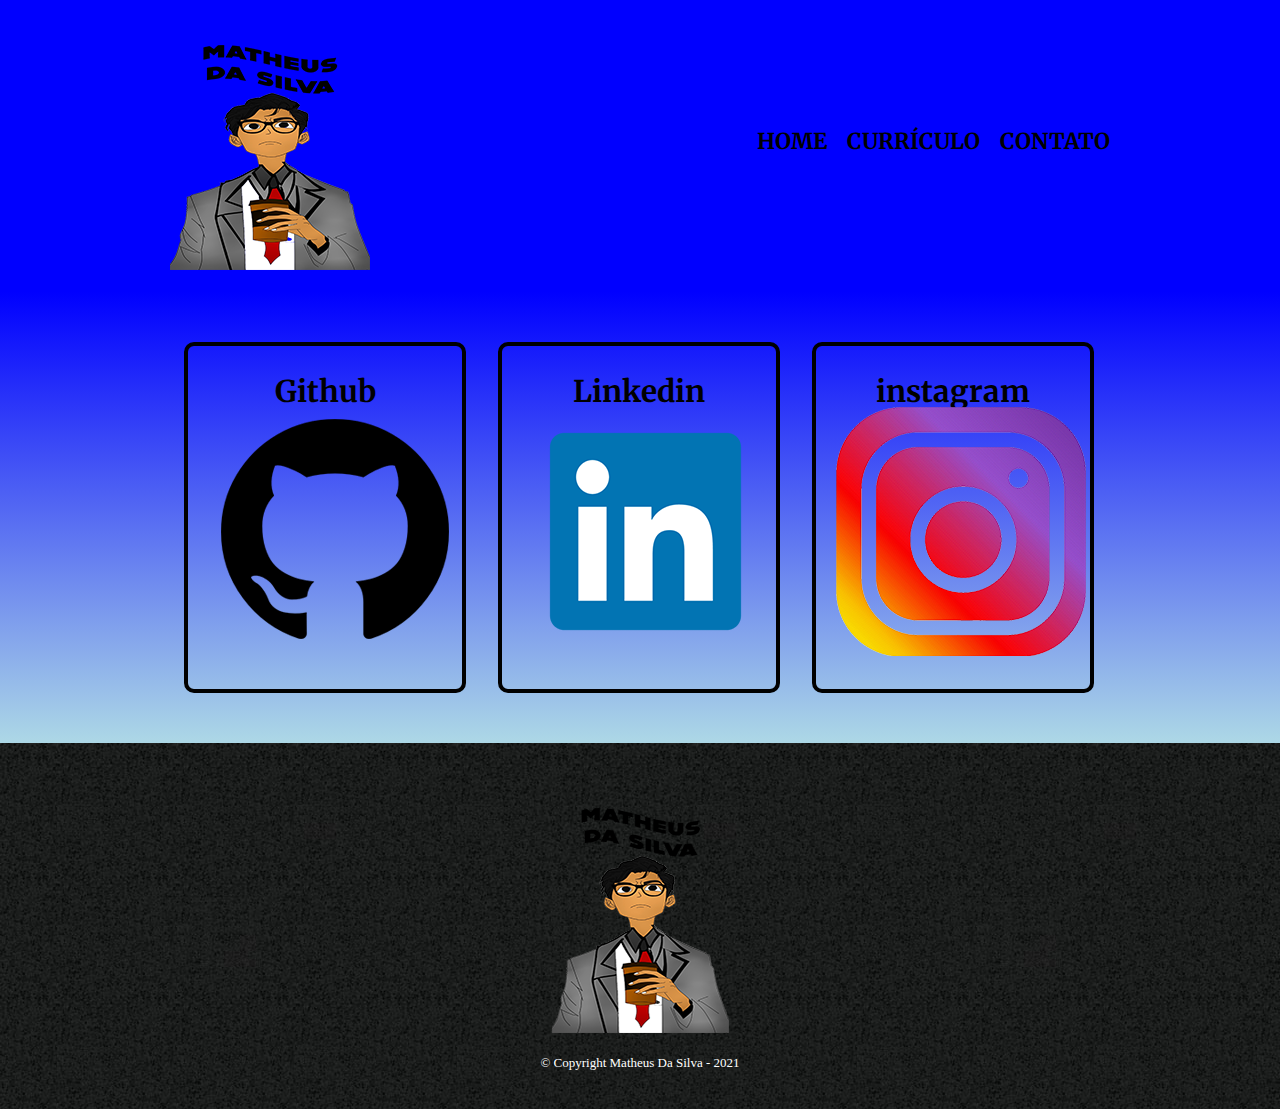
==== contato.html @ 4825c3ed "Codigos e pastas" ====
<!DOCTYPE html>
<html lang=en_us>
    <head>
        <meta charset="UTF-8">
        <meta name="viewport" content="width=devide-width">
        <title> Contatos</title>

        <link rel="stylesheet" href="css/reset.css">
        <link rel="stylesheet" href="css/style.css">
        <link rel="preconnect" href="https://fonts.googleapis.com">
        <link rel="preconnect" href="https://fonts.gstatic.com" crossorigin>
        <link href="https://fonts.googleapis.com/css2?family=Libre+Baskerville&family=Merriweather:ital,wght@1,300&family=Niconne&display=swap" rel="stylesheet">
    </head>

    <body>
        
        <header>

            <div class="caixa">

                <h1> <img src="Imagens/perfil.png" alt="Cartoon do Matheus"> </h1>

                <nav>   
                
                    <ul>

                        <li><a href="index.html">Home </a></li>
                        <li><a href="pdf/curriculo.pdf" target="_blank"> Currículo </a></li>
                        <li><a href="contato.html"> Contato </a></li>

                    </ul>

                </nav>

            </div>

        </header>

        <main>

            <ul class="curriculo">

                <li><a href="https://github.com/Matth998" target="_blank">
                    <h2> Github </h2>
                    <img src="Imagens/github.png">
                </a>
                </li>
                    
                <li> <a href="https://www.linkedin.com/in/matheus-silva25/" target="_blank">
                    <h2> Linkedin </h2>
                    <img src="Imagens/linkedin.png"> 
                </a></li>

                <li><a href="https://www.instagram.com/_matthsz/" target="_blank">
                    <h2> instagram </h2>
                    <img src="Imagens/instagram.png">
                </a></li>
            </ul>

        </main>

        <footer>

            <img src="Imagens/logo.png" alt="Cartoon do Matheus">
            <p class="copyright">&copy; Copyright Matheus Da Silva - 2021 </p>


        </footer>

    </body>

</html>
---- css/style.css ----
header{

    background: blue;
    padding: 20px 0;

}

.caixa{

    font-family: 'Merriweather', serif;
    position: relative;
    width: 940px;
    margin: 0 auto;

}

main {

    background: linear-gradient(blue, lightblue);

}

nav{

    position: absolute;
    top: 110px;
    right: 0;
}


nav li{

    display: inline;
    margin: 0 0 0 15px;

}

nav a{

    text-transform: uppercase;
    color: black;
    font-weight: bold;
    font-size: 22px;
    text-decoration: none;

}

nav a:hover{

    color:darkblue;
    text-decoration: underline;

}


.curriculo {
    width: 940px;
    margin: 0 auto;
    padding: 50px 0;
}

.curriculo a{

    font-family: 'Merriweather', serif;
    color:black;
    text-decoration: none;

}

.curriculo li:hover{

    border-color: darkblue;
    text-decoration: underline;

}

.curriculo li:hover h2{

    font-size: 34px;

}

.curriculo li {
    display: inline-block;
    text-align: center;
    width: 30%;
    vertical-align: top;
    margin: 0 1.5%;
    padding: 30px 20px;
    box-sizing: border-box;
    border: 4px solid black;
    border-radius: 10px;

}

.curriculo h2 {
    font-size: 30px;
    font-weight: bold;
}

.descricao {
    font-size: 22px;
    margin: 10px;
}

footer{

    text-align: center;
    background: url("bg.jpg");
    padding: 40px 0;

}

.copyright{

    color: white;
    font-size: 13px;
    margin: 20px 0 0;

}

@media screen and (max-width: 480){

    h1{

        text-align: center;

    }

    nav a{

        position: static;

    }


}

.biografia{

    margin: 0 10%;
    padding: 50px 0;

}

.titulo-principal{

    font-family: 'Niconne', cursive;
    font-size: 120px;
    text-align: center;
    margin: 0 0 50px;
    clear: left;

}

.biografia p{

    font-family: 'Merriweather', serif;
    margin: 0 0 1em;
    padding: 0 0 0 20px;
}

.foto{

    width: 250px;
    float: left;
    margin: 0 20px 20px 0;

}

.video{

    text-align: right;
    padding: 30px 0 0 30px;

}

.ios{

    text-transform: uppercase;
    color: black;
    font-weight: bold;
    text-decoration: none;

}

.titulo-secundario{

    font-family: 'Niconne', cursive;
    font-size: 30px;
    text-align: left;
    margin: 0 0 10px;

}

.titulo-terciario{

    font-family: 'Niconne', cursive;
    font-size: 25px;
    text-align: left;
    margin: 0 0 10px;

}

.formacoes{

    width: 950px;
    margin: 0 auto;
    padding: 50px 0;

}

.formacoes p{

    font-family: 'Merriweather', serif;
    margin: 0 0 1em;

}

.experiencia{

    width: 950px;
    margin: 0 auto;
    padding: 50px 0;

}

.titulo-quartenario{

    font-family: 'Niconne', cursive;
    font-size: 20px;
    text-align: left;
    margin: 0 0 10px;

}

.experiencia p{

    font-family: 'Merriweather', serif;
    margin: 0 0 1em;

}
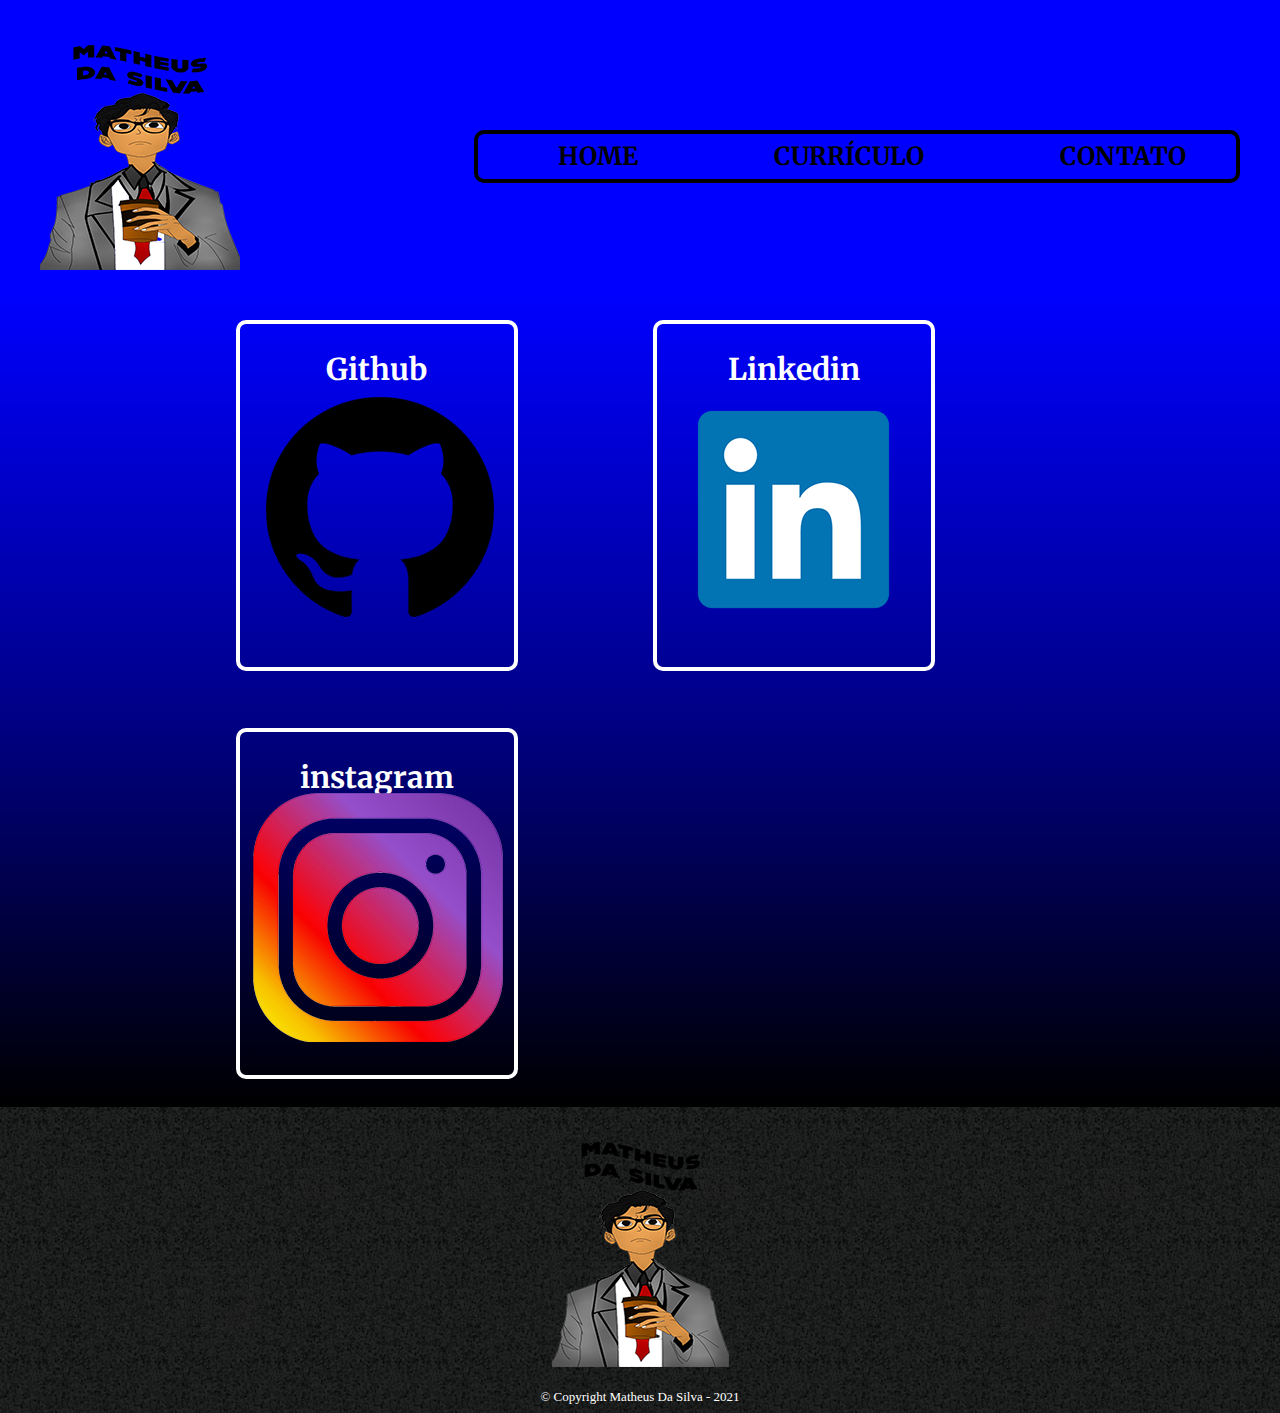
==== commit 02ebc7d1: "Atualização" ====
--- a/contato.html
+++ b/contato.html
@@ -1,72 +1,72 @@
-<!DOCTYPE html>
-<html lang=en_us>
-    <head>
-        <meta charset="UTF-8">
-        <meta name="viewport" content="width=devide-width">
-        <title> Contatos</title>
-
-        <link rel="stylesheet" href="css/reset.css">
-        <link rel="stylesheet" href="css/style.css">
-        <link rel="preconnect" href="https://fonts.googleapis.com">
-        <link rel="preconnect" href="https://fonts.gstatic.com" crossorigin>
-        <link href="https://fonts.googleapis.com/css2?family=Libre+Baskerville&family=Merriweather:ital,wght@1,300&family=Niconne&display=swap" rel="stylesheet">
-    </head>
-
-    <body>
-        
-        <header>
-
-            <div class="caixa">
-
-                <h1> <img src="Imagens/perfil.png" alt="Cartoon do Matheus"> </h1>
-
-                <nav>   
-                
-                    <ul>
-
-                        <li><a href="index.html">Home </a></li>
-                        <li><a href="pdf/curriculo.pdf" target="_blank"> Currículo </a></li>
-                        <li><a href="contato.html"> Contato </a></li>
-
-                    </ul>
-
-                </nav>
-
-            </div>
-
-        </header>
-
-        <main>
-
-            <ul class="curriculo">
-
-                <li><a href="https://github.com/Matth998" target="_blank">
-                    <h2> Github </h2>
-                    <img src="Imagens/github.png">
-                </a>
-                </li>
-                    
-                <li> <a href="https://www.linkedin.com/in/matheus-silva25/" target="_blank">
-                    <h2> Linkedin </h2>
-                    <img src="Imagens/linkedin.png"> 
-                </a></li>
-
-                <li><a href="https://www.instagram.com/_matthsz/" target="_blank">
-                    <h2> instagram </h2>
-                    <img src="Imagens/instagram.png">
-                </a></li>
-            </ul>
-
-        </main>
-
-        <footer>
-
-            <img src="Imagens/logo.png" alt="Cartoon do Matheus">
-            <p class="copyright">&copy; Copyright Matheus Da Silva - 2021 </p>
-
-
-        </footer>
-
-    </body>
-
+<!DOCTYPE html>
+<html lang=en_us>
+    <head>
+        <meta charset="UTF-8">
+        <meta name="viewport" content="width=device-width" >
+        <title> Contatos</title>
+
+        <link rel="stylesheet" href="css/reset.css">
+        <link rel="stylesheet" href="css/style.css">
+        <link rel="preconnect" href="https://fonts.googleapis.com">
+        <link rel="preconnect" href="https://fonts.gstatic.com" crossorigin>
+        <link href="https://fonts.googleapis.com/css2?family=Libre+Baskerville&family=Merriweather:ital,wght@1,300&family=Niconne&display=swap" rel="stylesheet">
+    </head>
+
+    <body>
+        
+        <header>
+
+            <div class="caixa">
+
+                <h1> <img src="Imagens/perfil.png" alt="Cartoon do Matheus"> </h1>
+
+                <nav>   
+                
+                    <ul>
+
+                        <li><a href="index.html">Home </a></li>
+                        <li><a href="pdf/curriculo.pdf" target="_blank"> Currículo </a></li>
+                        <li><a href="contato.html"> Contato </a></li>
+
+                    </ul>
+
+                </nav>
+
+            </div>
+
+        </header>
+
+        <main>
+
+            <ul class="curriculo">
+
+                <li><a href="https://github.com/Matth998" target="_blank">
+                    <h2> Github </h2>
+                    <img class="imagens" src="Imagens/github.png">
+                </a>
+                </li>
+                    
+                <li> <a href="https://www.linkedin.com/in/matheus-silva25/" target="_blank">
+                    <h2> Linkedin </h2>
+                    <img class="imagens" src="Imagens/linkedin.png"> 
+                </a></li>
+
+                <li><a href="https://www.instagram.com/_matthsz/" target="_blank">
+                    <h2> instagram </h2>
+                    <img class="imagens" src="Imagens/instagram.png">
+                </a></li>
+            </ul>
+
+        </main>
+
+        <footer>
+
+            <img src="Imagens/logo.png" alt="Cartoon do Matheus">
+            <p class="copyright">&copy; Copyright Matheus Da Silva - 2021 </p>
+
+
+        </footer>
+
+    </body>
+
 </html>--- a/css/style.css
+++ b/css/style.css
@@ -1,243 +1,317 @@
-header{
-
-    background: blue;
-    padding: 20px 0;
-
-}
-
-.caixa{
-
-    font-family: 'Merriweather', serif;
-    position: relative;
-    width: 940px;
-    margin: 0 auto;
-
-}
-
-main {
-
-    background: linear-gradient(blue, lightblue);
-
-}
-
-nav{
-
-    position: absolute;
-    top: 110px;
-    right: 0;
-}
-
-
-nav li{
-
-    display: inline;
-    margin: 0 0 0 15px;
-
-}
-
-nav a{
-
-    text-transform: uppercase;
-    color: black;
-    font-weight: bold;
-    font-size: 22px;
-    text-decoration: none;
-
-}
-
-nav a:hover{
-
-    color:darkblue;
-    text-decoration: underline;
-
-}
-
-
-.curriculo {
-    width: 940px;
-    margin: 0 auto;
-    padding: 50px 0;
-}
-
-.curriculo a{
-
-    font-family: 'Merriweather', serif;
-    color:black;
-    text-decoration: none;
-
-}
-
-.curriculo li:hover{
-
-    border-color: darkblue;
-    text-decoration: underline;
-
-}
-
-.curriculo li:hover h2{
-
-    font-size: 34px;
-
-}
-
-.curriculo li {
-    display: inline-block;
-    text-align: center;
-    width: 30%;
-    vertical-align: top;
-    margin: 0 1.5%;
-    padding: 30px 20px;
-    box-sizing: border-box;
-    border: 4px solid black;
-    border-radius: 10px;
-
-}
-
-.curriculo h2 {
-    font-size: 30px;
-    font-weight: bold;
-}
-
-.descricao {
-    font-size: 22px;
-    margin: 10px;
-}
-
-footer{
-
-    text-align: center;
-    background: url("bg.jpg");
-    padding: 40px 0;
-
-}
-
-.copyright{
-
-    color: white;
-    font-size: 13px;
-    margin: 20px 0 0;
-
-}
-
-@media screen and (max-width: 480){
-
-    h1{
-
-        text-align: center;
-
-    }
-
-    nav a{
-
-        position: static;
-
-    }
-
-
-}
-
-.biografia{
-
-    margin: 0 10%;
-    padding: 50px 0;
-
-}
-
-.titulo-principal{
-
-    font-family: 'Niconne', cursive;
-    font-size: 120px;
-    text-align: center;
-    margin: 0 0 50px;
-    clear: left;
-
-}
-
-.biografia p{
-
-    font-family: 'Merriweather', serif;
-    margin: 0 0 1em;
-    padding: 0 0 0 20px;
-}
-
-.foto{
-
-    width: 250px;
-    float: left;
-    margin: 0 20px 20px 0;
-
-}
-
-.video{
-
-    text-align: right;
-    padding: 30px 0 0 30px;
-
-}
-
-.ios{
-
-    text-transform: uppercase;
-    color: black;
-    font-weight: bold;
-    text-decoration: none;
-
-}
-
-.titulo-secundario{
-
-    font-family: 'Niconne', cursive;
-    font-size: 30px;
-    text-align: left;
-    margin: 0 0 10px;
-
-}
-
-.titulo-terciario{
-
-    font-family: 'Niconne', cursive;
-    font-size: 25px;
-    text-align: left;
-    margin: 0 0 10px;
-
-}
-
-.formacoes{
-
-    width: 950px;
-    margin: 0 auto;
-    padding: 50px 0;
-
-}
-
-.formacoes p{
-
-    font-family: 'Merriweather', serif;
-    margin: 0 0 1em;
-
-}
-
-.experiencia{
-
-    width: 950px;
-    margin: 0 auto;
-    padding: 50px 0;
-
-}
-
-.titulo-quartenario{
-
-    font-family: 'Niconne', cursive;
-    font-size: 20px;
-    text-align: left;
-    margin: 0 0 10px;
-
-}
-
-.experiencia p{
-
-    font-family: 'Merriweather', serif;
-    margin: 0 0 1em;
-
-}
-
+header{
+
+    background: blue;
+    padding: 20px 0;
+
+}
+
+.caixa{
+
+    font-family: 'Merriweather', serif;
+    position: relative;
+    width: 1200px;
+    margin: 0 auto;
+
+}
+
+main {
+
+    background: linear-gradient(blue, darkblue, black);
+
+}
+
+nav{
+
+    position: absolute;
+    top: 110px;
+    right: 0;
+    padding: 10px 0;
+    box-sizing: border-box;
+    border: 4px solid black;
+    border-radius: 10px;
+}
+
+nav li{
+
+    display: inline;
+    margin: 0 0 0 30px;
+    
+
+}
+
+nav a{
+
+    text-transform: uppercase;
+    color: black;
+    font-weight: bold;
+    margin: 50px;
+    font-size: 25px;
+    text-decoration: none;
+    
+
+}
+
+nav a:hover{
+
+    color:wheat;
+    text-decoration: underline;
+
+}
+
+
+.curriculo {
+    width: 940px;
+    margin: 0 auto;
+    padding: 50 0;
+}
+
+.curriculo a{
+
+    font-family: 'Merriweather', serif;
+    color:white;
+    text-decoration: none;
+
+}
+
+.curriculo li:hover{
+
+    border-color: lightblue;
+    text-decoration: underline;
+
+}
+
+.curriculo li:hover h2{
+
+    font-size: 34px;
+
+}
+
+.curriculo li {
+    display: inline-block;
+    text-align: center;
+    width: 30%;
+    vertical-align: top;
+    margin: 3% 7%;
+    padding: 30px 20px;
+    box-sizing: border-box;
+    border: 4px solid white;
+    border-radius: 10px;
+
+}
+
+
+.curriculo h2 {
+    font-size: 30px;
+    font-weight: bold;
+}
+
+.imagens{
+
+    margin-left: -7px;
+
+}
+
+.descricao {
+    font-size: 22px;
+    margin: 10px;
+}
+
+footer{
+
+    text-align: center;
+    background: url("bg.jpg");
+    padding: 10px 0;
+
+}
+
+.copyright{
+
+    color: white;
+    font-size: 13px;
+    margin: 20px 0 0;
+
+}
+
+.biografia{
+
+    margin: 0 10%;
+    padding: 50px 0;
+
+}
+
+.titulo-principal{
+
+    font-family: 'Niconne', cursive;
+    font-size: 120px;
+    text-align: center;
+    margin: 0 0 50px;
+    clear: left;
+
+}
+
+.biografia p{
+
+    font-family: 'Merriweather', serif;
+    margin: 0 0 1em;
+    padding: 0 0 0 20px;
+}
+
+.foto{
+
+    width: 250px;
+    float: left;
+    margin: 0 20px 20px 0;
+
+}
+
+.video{
+
+    text-align: right;
+    padding: 30px 0 0 30px;
+
+}
+
+.ios{
+
+    text-transform: uppercase;
+    color: black;
+    font-weight: bold;
+    text-decoration: none;
+
+}
+
+.titulo-secundario{
+
+    font-family: 'Niconne', cursive;
+    font-size: 30px;
+    text-align: left;
+    margin: 0 0 10px;
+
+}
+
+.titulo-terciario{
+
+    font-family: 'Niconne', cursive;
+    font-size: 25px;
+    text-align: left;
+    margin: 0 0 10px;
+
+}
+
+.formacoes{
+
+    width: 950px;
+    margin: 0 auto;
+    padding: 50px 0;
+
+}
+
+.formacoes p{
+
+    font-family: 'Merriweather', serif;
+    margin: 0 0 1em;
+    padding: 0 0 0 20px;
+
+}
+
+.experiencia{
+
+    width: 950px;
+    margin: 0 auto;
+    padding: 50px 0;
+
+}
+
+.titulo-quartenario{
+
+    font-family: 'Niconne', cursive;
+    font-size: 20px;
+    text-align: left;
+    margin: 0 0 10px;
+
+}
+
+.experiencia p{
+
+    font-family: 'Merriweather', serif;
+    margin: 0 0 1em;
+    padding: 0 0 0 20px;
+
+}
+
+@media screen and (max-width: 480px){
+
+    .caixa,.descricao{
+
+        width: auto;
+
+    }
+
+    .curriculo{
+
+        width: auto;
+
+    }
+
+    .curriculo li {
+
+        display: inline-block;
+        text-align: center;
+        width: auto;
+        vertical-align: top;
+        margin: 0 10%;
+        box-sizing: border-box;
+        border: 4px solid black;
+        border-radius: 10px;
+
+    }
+
+    .formacoes, .experiencia{
+
+        width: auto;
+        margin: 0 auto;
+        padding: 50px 0;
+
+    }
+
+    .titulo-principal{
+
+        font-size: 75px;
+
+    }
+
+    h1{
+
+        text-align: center;
+
+    }
+
+    nav{
+
+        position: static;
+
+    }
+    #sobre-mim{
+
+        margin: 0 10%;
+    
+    }
+    
+    #formacao{
+    
+        margin: 0 10%;
+    
+    }
+    
+    #experiencia{
+    
+        margin: 0 10%;
+    
+    }
+    
+    #hobbies{
+    
+        margin: 0 10%;
+    
+    }
+}